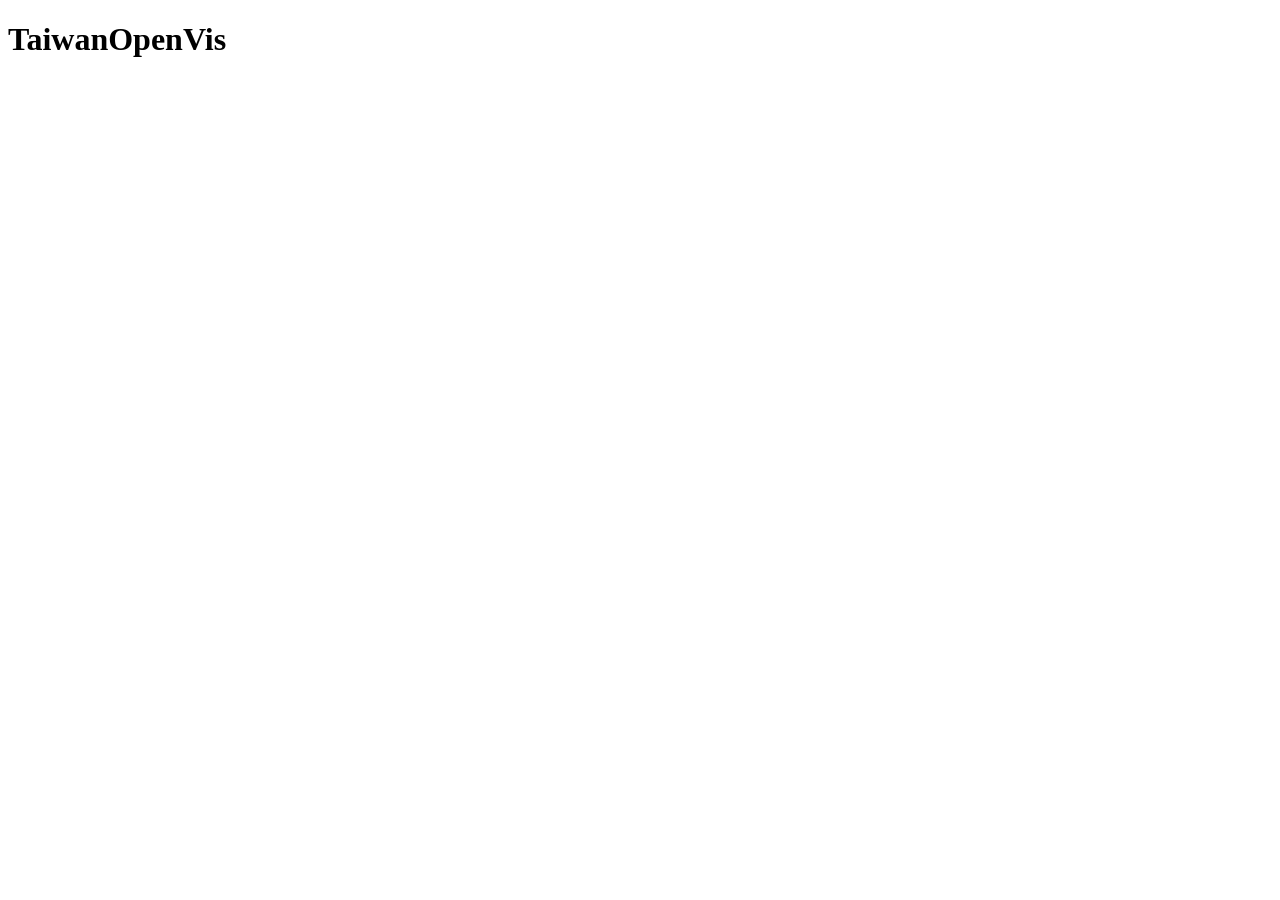
==== static/index.html @ ef0bd2aa "feat: 建立專案基礎建設 - 新增 requirements.txt（fastapi, uvicorn, requests, pandas） - 新增 Dockerfile 與 build.sh " ====
<!DOCTYPE html>
<html lang="zh-Hant">
<head>
    <meta charset="UTF-8">
    <meta name="viewport" content="width=device-width, initial-scale=1.0">
    <title>TaiwanOpenVis</title>
</head>
<body>
    <h1>TaiwanOpenVis</h1>
</body>
</html>
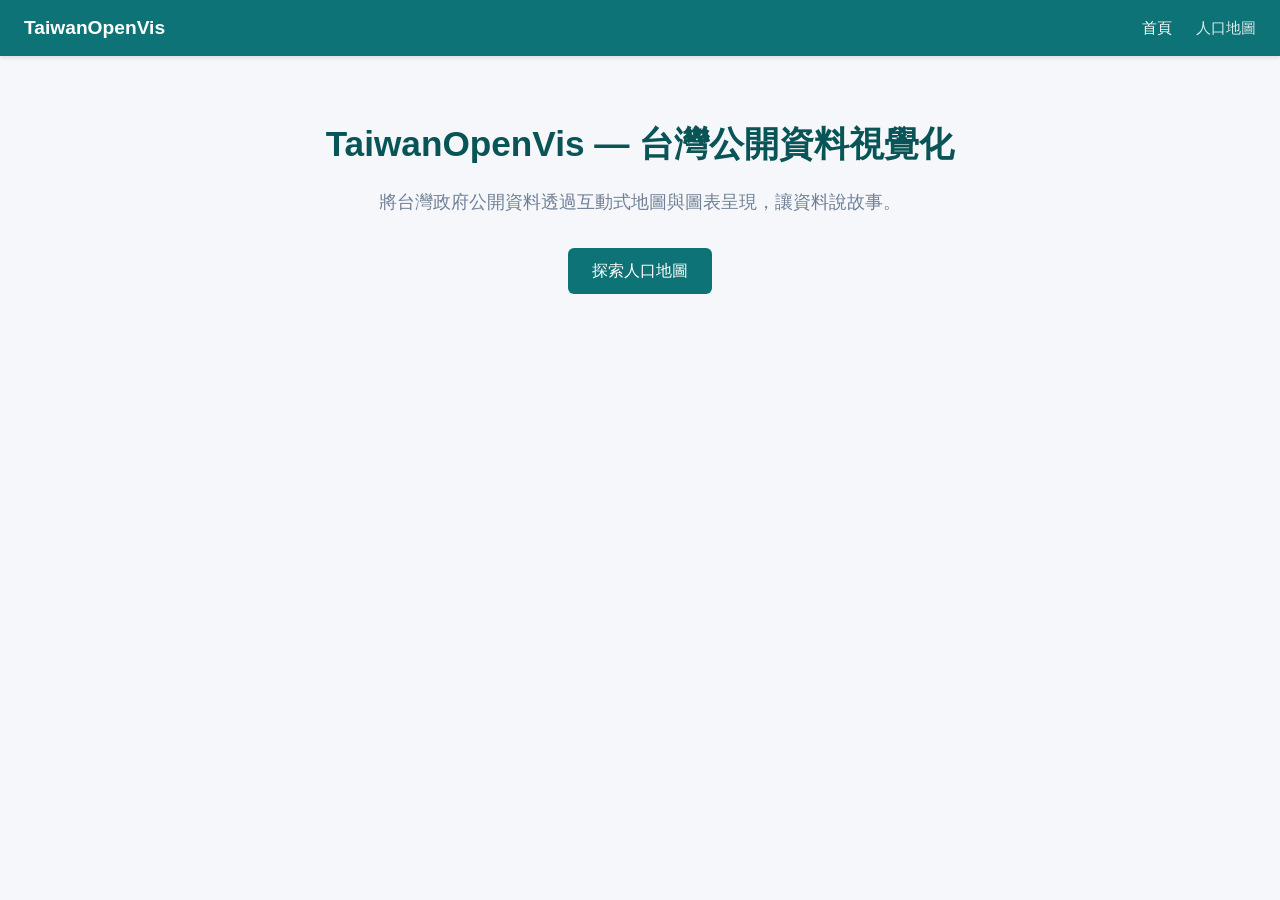
==== commit fb1b5b83: "feat: 建立首頁 - 包含導覽列、專案標題、簡介文字、前往地圖頁按鈕  Co-Authored-By: Claude Opus 4.6 (1M context) <noreply@anthropi" ====
--- a/static/index.html
+++ b/static/index.html
@@ -3,9 +3,25 @@
 <head>
     <meta charset="UTF-8">
     <meta name="viewport" content="width=device-width, initial-scale=1.0">
-    <title>TaiwanOpenVis</title>
+    <title>TaiwanOpenVis — 台灣公開資料視覺化</title>
+    <link rel="stylesheet" href="/static/css/style.css">
 </head>
 <body>
-    <h1>TaiwanOpenVis</h1>
+    <nav class="navbar">
+        <a href="/" class="navbar-brand">TaiwanOpenVis</a>
+        <button class="navbar-toggle" aria-label="選單">&#9776;</button>
+        <ul class="navbar-links">
+            <li><a href="/" class="active">首頁</a></li>
+            <li><a href="/map">人口地圖</a></li>
+        </ul>
+    </nav>
+
+    <main class="hero">
+        <h1>TaiwanOpenVis — 台灣公開資料視覺化</h1>
+        <p>將台灣政府公開資料透過互動式地圖與圖表呈現，讓資料說故事。</p>
+        <a href="/map" class="btn">探索人口地圖</a>
+    </main>
+
+    <script src="/static/js/common.js"></script>
 </body>
 </html>
--- a/static/css/style.css
+++ b/static/css/style.css
@@ -0,0 +1,277 @@
+/* TaiwanOpenVis 全站樣式 */
+
+:root {
+  --primary: #0d7377;
+  --primary-dark: #095456;
+  --primary-light: #14a3a8;
+  --bg: #f5f7fa;
+  --bg-card: #ffffff;
+  --text: #2d3748;
+  --text-light: #718096;
+  --border: #e2e8f0;
+  --nav-height: 56px;
+}
+
+* {
+  margin: 0;
+  padding: 0;
+  box-sizing: border-box;
+}
+
+body {
+  font-family: "Noto Sans TC", "Microsoft JhengHei", sans-serif;
+  background: var(--bg);
+  color: var(--text);
+  line-height: 1.6;
+  padding-top: var(--nav-height);
+}
+
+/* 導覽列 */
+.navbar {
+  position: fixed;
+  top: 0;
+  left: 0;
+  right: 0;
+  height: var(--nav-height);
+  background: var(--primary);
+  display: flex;
+  align-items: center;
+  justify-content: space-between;
+  padding: 0 24px;
+  z-index: 1000;
+  box-shadow: 0 2px 4px rgba(0, 0, 0, 0.1);
+}
+
+.navbar-brand {
+  color: #fff;
+  font-size: 1.2rem;
+  font-weight: 700;
+  text-decoration: none;
+}
+
+.navbar-links {
+  display: flex;
+  list-style: none;
+  gap: 24px;
+}
+
+.navbar-links a {
+  color: rgba(255, 255, 255, 0.85);
+  text-decoration: none;
+  font-size: 0.95rem;
+  transition: color 0.2s;
+}
+
+.navbar-links a:hover,
+.navbar-links a.active {
+  color: #fff;
+}
+
+.navbar-toggle {
+  display: none;
+  background: none;
+  border: none;
+  color: #fff;
+  font-size: 1.5rem;
+  cursor: pointer;
+}
+
+/* 響應式導覽列 */
+@media (max-width: 768px) {
+  .navbar-toggle {
+    display: block;
+  }
+
+  .navbar-links {
+    display: none;
+    position: absolute;
+    top: var(--nav-height);
+    left: 0;
+    right: 0;
+    flex-direction: column;
+    background: var(--primary-dark);
+    padding: 12px 24px;
+    gap: 12px;
+  }
+
+  .navbar-links.open {
+    display: flex;
+  }
+}
+
+/* 主要內容 */
+.container {
+  max-width: 1200px;
+  margin: 0 auto;
+  padding: 24px;
+}
+
+/* 卡片 */
+.card {
+  background: var(--bg-card);
+  border-radius: 8px;
+  padding: 24px;
+  box-shadow: 0 1px 3px rgba(0, 0, 0, 0.08);
+}
+
+/* 按鈕 */
+.btn {
+  display: inline-block;
+  padding: 10px 24px;
+  background: var(--primary);
+  color: #fff;
+  border: none;
+  border-radius: 6px;
+  font-size: 1rem;
+  cursor: pointer;
+  text-decoration: none;
+  transition: background 0.2s;
+}
+
+.btn:hover {
+  background: var(--primary-dark);
+}
+
+.btn-outline {
+  background: transparent;
+  color: var(--primary);
+  border: 2px solid var(--primary);
+}
+
+.btn-outline:hover {
+  background: var(--primary);
+  color: #fff;
+}
+
+/* 表格 */
+.data-table {
+  width: 100%;
+  border-collapse: collapse;
+  margin-top: 16px;
+}
+
+.data-table th,
+.data-table td {
+  padding: 10px 14px;
+  text-align: left;
+  border-bottom: 1px solid var(--border);
+}
+
+.data-table th {
+  background: var(--bg);
+  font-weight: 600;
+  cursor: pointer;
+  user-select: none;
+  white-space: nowrap;
+}
+
+.data-table th:hover {
+  background: #e2e8f0;
+}
+
+.data-table th .sort-arrow {
+  margin-left: 4px;
+  font-size: 0.8rem;
+}
+
+.data-table tr:hover td {
+  background: #f0fafb;
+}
+
+/* Tooltip */
+.tooltip {
+  position: absolute;
+  pointer-events: none;
+  background: rgba(0, 0, 0, 0.85);
+  color: #fff;
+  padding: 10px 14px;
+  border-radius: 6px;
+  font-size: 0.85rem;
+  line-height: 1.5;
+  z-index: 100;
+  opacity: 0;
+  transition: opacity 0.15s;
+}
+
+.tooltip.visible {
+  opacity: 1;
+}
+
+/* 地圖容器 */
+.map-container {
+  position: relative;
+  width: 100%;
+  max-width: 800px;
+  margin: 0 auto;
+}
+
+.map-container svg {
+  width: 100%;
+  height: auto;
+}
+
+/* 圖例 */
+.legend {
+  display: flex;
+  align-items: center;
+  gap: 4px;
+  margin-top: 16px;
+  font-size: 0.85rem;
+  color: var(--text-light);
+}
+
+.legend-bar {
+  display: flex;
+  height: 12px;
+  border-radius: 2px;
+  overflow: hidden;
+}
+
+.legend-bar span {
+  flex: 1;
+  min-width: 24px;
+}
+
+/* Hero section */
+.hero {
+  text-align: center;
+  padding: 60px 24px;
+}
+
+.hero h1 {
+  font-size: 2.2rem;
+  margin-bottom: 16px;
+  color: var(--primary-dark);
+}
+
+.hero p {
+  font-size: 1.1rem;
+  color: var(--text-light);
+  max-width: 600px;
+  margin: 0 auto 32px;
+}
+
+/* 返回按鈕 */
+.back-btn {
+  display: none;
+  margin-bottom: 16px;
+}
+
+.back-btn.visible {
+  display: inline-block;
+}
+
+/* 頁面標題 */
+.page-header {
+  margin-bottom: 24px;
+}
+
+.page-header h1 {
+  font-size: 1.6rem;
+  color: var(--primary-dark);
+}
+
+.page-header p {
+  color: var(--text-light);
+  margin-top: 4px;
+}
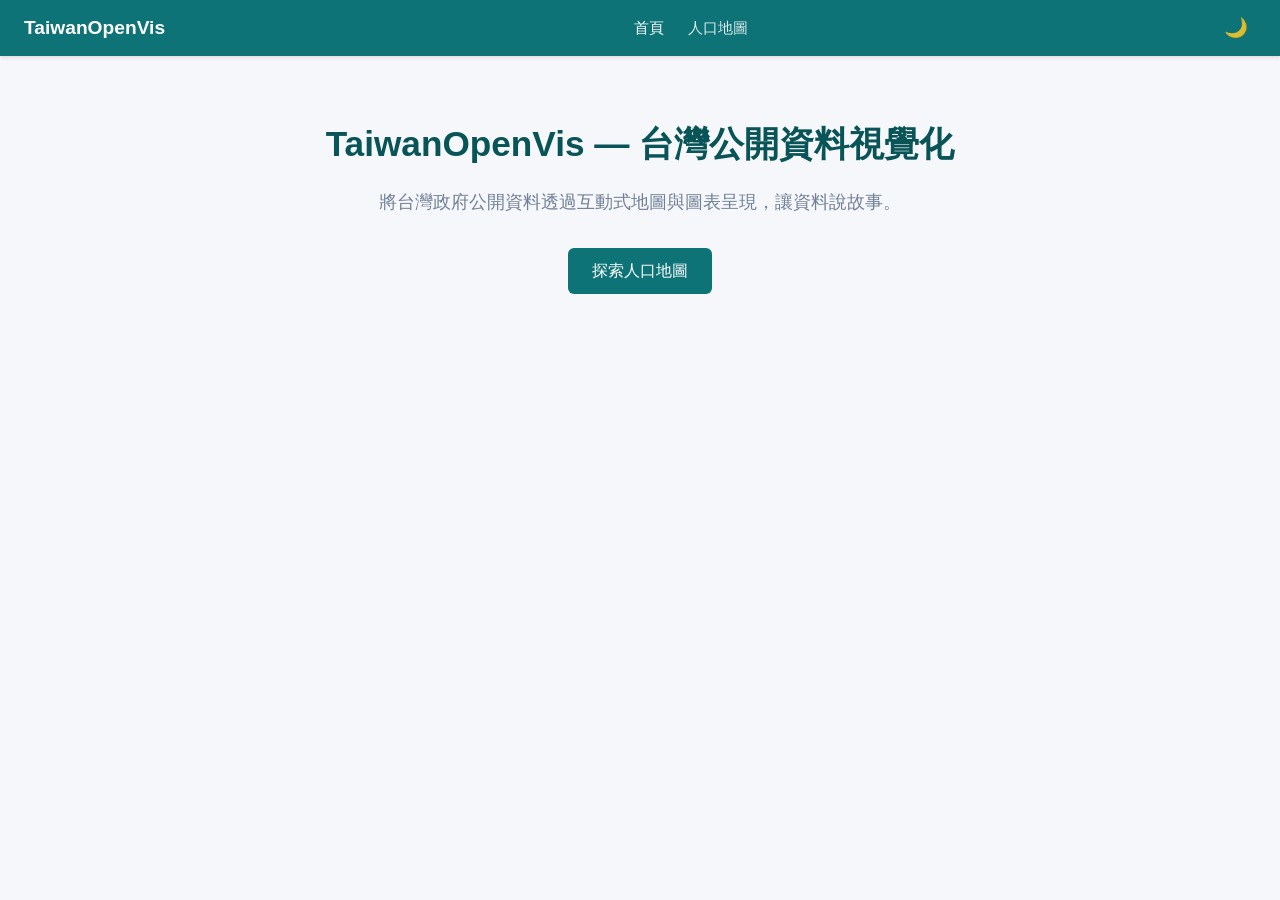
==== commit 25bc055a: "feat: 新增主題切換功能與導覽列切換按鈕 在 common.js 新增 initTheme/toggleTheme 邏輯，支援 localStorage 持久化與 prefers-color-sc" ====
--- a/static/index.html
+++ b/static/index.html
@@ -14,6 +14,7 @@
             <li><a href="/" class="active">首頁</a></li>
             <li><a href="/map">人口地圖</a></li>
         </ul>
+        <button class="theme-toggle" onclick="toggleTheme()" aria-label="切換暗色模式">&#127769;</button>
     </nav>
 
     <main class="hero">
--- a/static/css/style.css
+++ b/static/css/style.css
@@ -10,6 +10,32 @@
   --text-light: #718096;
   --border: #e2e8f0;
   --nav-height: 56px;
+}
+
+/* 暗色主題 */
+[data-theme="dark"] {
+  --primary: #14a3a8;
+  --primary-dark: #0d7377;
+  --primary-light: #1cc5cb;
+  --bg: #1a202c;
+  --bg-card: #2d3748;
+  --text: #e2e8f0;
+  --text-light: #a0aec0;
+  --border: #4a5568;
+}
+
+/* 系統偏好暗色（未手動設定時的預設值） */
+@media (prefers-color-scheme: dark) {
+  :root:not([data-theme="light"]) {
+    --primary: #14a3a8;
+    --primary-dark: #0d7377;
+    --primary-light: #1cc5cb;
+    --bg: #1a202c;
+    --bg-card: #2d3748;
+    --text: #e2e8f0;
+    --text-light: #a0aec0;
+    --border: #4a5568;
+  }
 }
 
 * {
@@ -180,7 +206,7 @@
 
 /* Tooltip */
 .tooltip {
-  position: absolute;
+  position: fixed;
   pointer-events: none;
   background: rgba(0, 0, 0, 0.85);
   color: #fff;
@@ -275,3 +301,66 @@
   color: var(--text-light);
   margin-top: 4px;
 }
+
+/* 暗色模式元件覆寫 */
+[data-theme="dark"] .navbar {
+  background: #1a202c;
+  box-shadow: 0 2px 4px rgba(0, 0, 0, 0.3);
+}
+
+[data-theme="dark"] .data-table th:hover {
+  background: var(--border);
+}
+
+[data-theme="dark"] .data-table tr:hover td {
+  background: #3a4a5c;
+}
+
+[data-theme="dark"] .tooltip {
+  background: rgba(226, 232, 240, 0.95);
+  color: #1a202c;
+}
+
+[data-theme="dark"] .card {
+  box-shadow: 0 1px 3px rgba(0, 0, 0, 0.3);
+}
+
+/* 主題切換按鈕 */
+.theme-toggle {
+  background: none;
+  border: none;
+  color: rgba(255, 255, 255, 0.85);
+  font-size: 1.2rem;
+  cursor: pointer;
+  padding: 4px 8px;
+  line-height: 1;
+  transition: color 0.2s;
+}
+
+.theme-toggle:hover {
+  color: #fff;
+}
+
+@media (prefers-color-scheme: dark) {
+  :root:not([data-theme="light"]) .navbar {
+    background: #1a202c;
+    box-shadow: 0 2px 4px rgba(0, 0, 0, 0.3);
+  }
+
+  :root:not([data-theme="light"]) .data-table th:hover {
+    background: var(--border);
+  }
+
+  :root:not([data-theme="light"]) .data-table tr:hover td {
+    background: #3a4a5c;
+  }
+
+  :root:not([data-theme="light"]) .tooltip {
+    background: rgba(226, 232, 240, 0.95);
+    color: #1a202c;
+  }
+
+  :root:not([data-theme="light"]) .card {
+    box-shadow: 0 1px 3px rgba(0, 0, 0, 0.3);
+  }
+}
